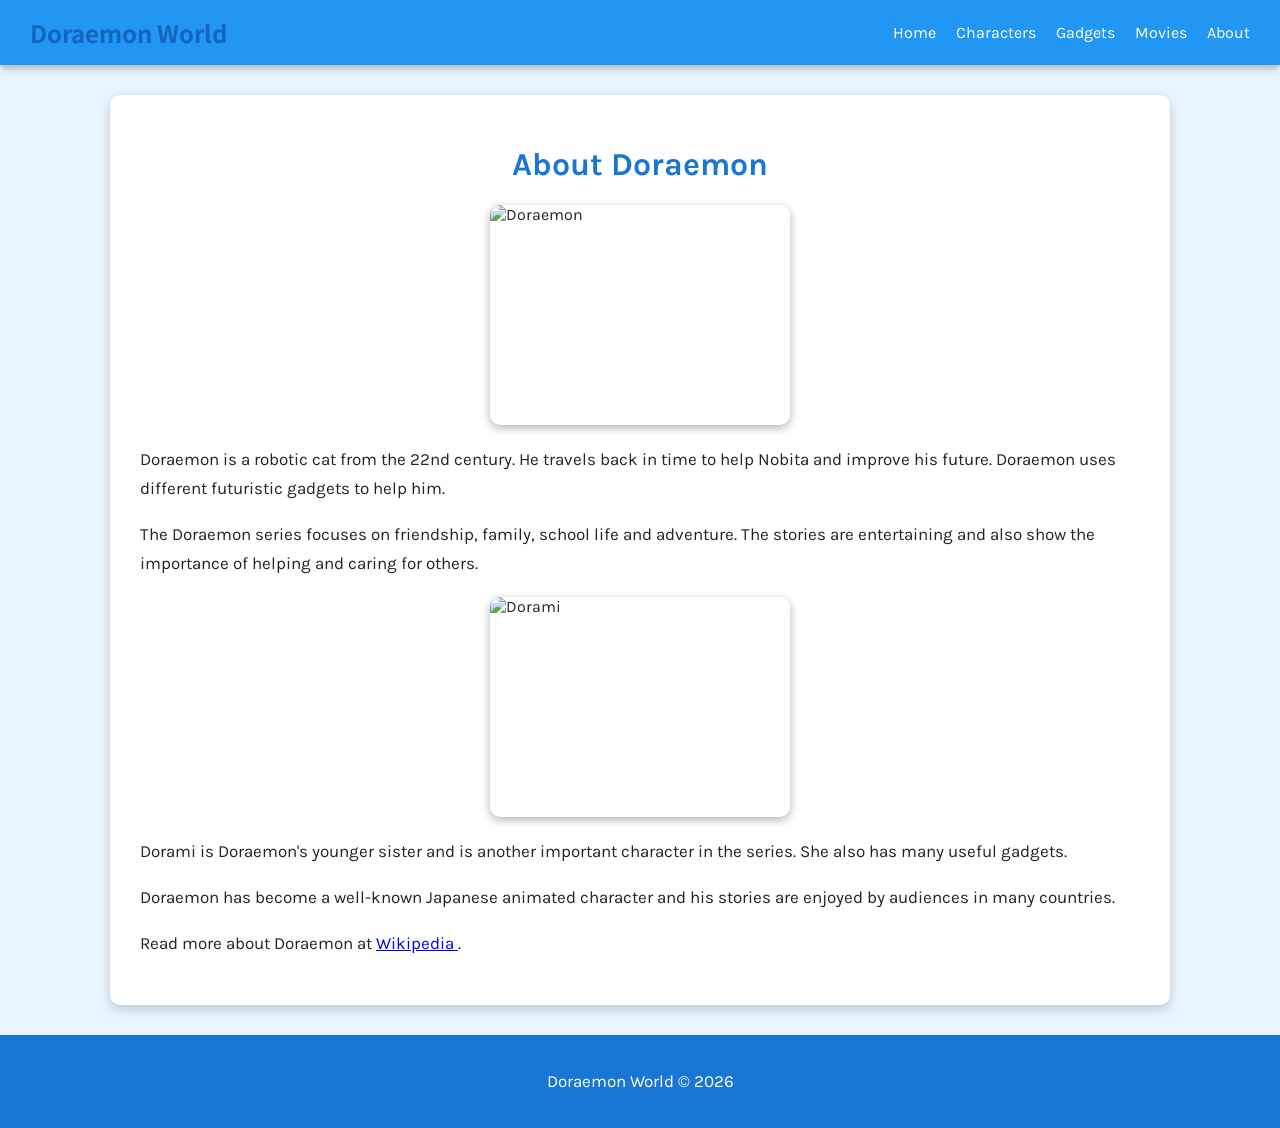
==== Assignment_01/about.html @ 3759dc51 "3rd commit" ====
<!DOCTYPE html>
<html lang="en">

<head>
    <meta charset="UTF-8">
    <meta name="viewport" content="width=device-width, initial-scale=1.0">

    <title>Doraemon World - About</title>

    <!-- Google Fonts -->
    <link href="https://fonts.googleapis.com/css2?family=Karla&family=Noto+Sans+JP:wght@400;700&display=swap" rel="stylesheet">

    <!-- External CSS -->
    <link rel="stylesheet" href="style.css">
</head>

<body>

    <!-- Navigation Bar -->
    <nav>
        <h2>Doraemon World</h2>

        <ul>
            <li><a href="index.html">Home</a></li>
            <li><a href="characters.html">Characters</a></li>
            <li><a href="gadgets.html">Gadgets</a></li>
            <li><a href="movies.html">Movies</a></li>
            <li><a href="about.html">About</a></li>
        </ul>
    </nav>


    <!-- Main Content -->
    <main>

        <h1>About Doraemon</h1>

        <img src="images/Doraemon.png" alt="Doraemon" class="main-image">

        <p>
            Doraemon is a robotic cat from the 22nd century. He travels
            back in time to help Nobita and improve his future. Doraemon
            uses different futuristic gadgets to help him.
        </p>

        <p>
            The Doraemon series focuses on friendship, family, school life
            and adventure. The stories are entertaining and also show the
            importance of helping and caring for others.
        </p>

        <img src="images/Dorami.png" alt="Dorami" class="main-image">

        <p>
            Dorami is Doraemon's younger sister and is another important
            character in the series. She also has many useful gadgets.
        </p>

        <p>
            Doraemon has become a well-known Japanese animated character
            and his stories are enjoyed by audiences in many countries.
        </p>

        <!-- External Link -->
        <p>
            Read more about Doraemon at
            <a href="https://en.wikipedia.org/wiki/Doraemon" target="_blank">
                Wikipedia
            </a>.
        </p>

    </main>


    <!-- Footer -->
    <footer>
        <p>Doraemon World &copy; 2026</p>
    </footer>

</body>
</html>
---- Assignment_01/style.css ----
/* ------------------------------
   General Page Styling
--------------------------------*/

body {
    margin: 0;
    padding: 0;

    background-color: #eaf6ff;

    color: #222;

    font-family: "Karla", sans-serif;
}


/* ------------------------------
   Navigation Bar
--------------------------------*/

nav {
    background-color: #2196f3;

    color: white;

    padding: 15px 30px;

    display: flex;

    justify-content: space-between;

    align-items: center;

    box-shadow: 0 3px 8px rgba(0, 0, 0, 0.3);
}

nav h2 {
    font-family: "Noto Sans JP", sans-serif;

    margin: 0;
}

nav ul {
    list-style: none;

    display: flex;

    margin: 0;

    padding: 0;

    gap: 20px;
}

nav a {
    color: white;

    text-decoration: none;

    font-size: 16px;
}

nav a:hover {
    text-decoration: underline;
}


/* ------------------------------
   Main Content
--------------------------------*/

main {
    max-width: 1000px;

    margin: 30px auto;

    padding: 30px;

    background-color: white;

    box-shadow: 0 4px 12px rgba(0, 0, 0, 0.2);

    border-radius: 10px;
}

h1 {
    color: #1976d2;

    text-align: center;

    font-size: 32px;
}

h2 {
    color: #1565c0;
}

p {
    font-size: 17px;

    line-height: 1.7;
}


/* ------------------------------
   Main Images
--------------------------------*/

.main-image {
    width: 300px;

    height: 220px;

    object-fit: contain;

    display: block;

    margin: 20px auto;

    background-color: white;

    border-radius: 10px;

    box-shadow: 0 3px 10px rgba(0, 0, 0, 0.3);
}


/* ------------------------------
   CHARACTER PAGE
   FLEXBOX
--------------------------------*/

.character-list {
    display: flex;

    flex-direction: column;

    gap: 25px;

    margin-top: 30px;
}

.character {
    display: flex;

    align-items: center;

    gap: 25px;

    padding: 20px;

    background-color: #e3f2fd;

    border-radius: 10px;

    box-shadow: 0 3px 8px rgba(0, 0, 0, 0.2);
}

.character img {
    width: 250px;

    height: 180px;

    object-fit: contain;

    background-color: white;

    border-radius: 8px;
}

.character-info {
    flex: 1;
}


/* ------------------------------
   Japanese Character Names
--------------------------------*/

.japanese {
    font-family: "Noto Sans JP", sans-serif;

    font-size: 26px;

    color: #1565c0;
}


/* ------------------------------
   English Character Names
--------------------------------*/

.english {
    font-family: "Karla", sans-serif;

    font-size: 24px;

    color: #333;
}


/* ------------------------------
   GADGET PAGE
   CSS GRID
--------------------------------*/

.gadget-container {
    display: grid;

    grid-template-columns: repeat(2, 1fr);

    gap: 25px;

    margin-top: 30px;
}

.gadget-card {
    padding: 20px;

    background-color: #e3f2fd;

    text-align: center;

    border-radius: 10px;

    box-shadow: 0 3px 8px rgba(0, 0, 0, 0.2);
}

.gadget-card img {
    width: 250px;

    height: 180px;

    object-fit: contain;

    background-color: white;

    border-radius: 8px;
}


/* ------------------------------
   MOVIE PAGE
--------------------------------*/

.movie {
    display: flex;

    gap: 25px;

    align-items: center;

    margin: 25px 0;

    padding: 20px;

    background-color: #f1f8ff;

    border-radius: 10px;

    box-shadow: 0 2px 7px rgba(0, 0, 0, 0.15);
}

.movie img {
    width: 250px;

    height: 180px;

    object-fit: contain;

    background-color: white;

    border-radius: 8px;
}


/* ------------------------------
   Footer
--------------------------------*/

footer {
    text-align: center;

    background-color: #1976d2;

    color: white;

    padding: 15px;

    margin-top: 30px;
}


/* ------------------------------
   Responsive Design
--------------------------------*/

@media (max-width: 700px) {

    /* Navigation */

    nav {
        flex-direction: column;

        gap: 15px;
    }

    nav ul {
        flex-wrap: wrap;

        justify-content: center;
    }


    /* Character */

    .character {
        flex-direction: column;

        text-align: center;
    }

    .character img {
        width: 100%;

        max-width: 250px;
    }


    /* Gadget */

    .gadget-container {
        grid-template-columns: 1fr;
    }


    /* Movie */

    .movie {
        flex-direction: column;

        text-align: center;
    }


    /* Japanese name */

    .japanese {
        font-size: 22px;
    }


    /* English name */

    .english {
        font-size: 20px;
    }
}
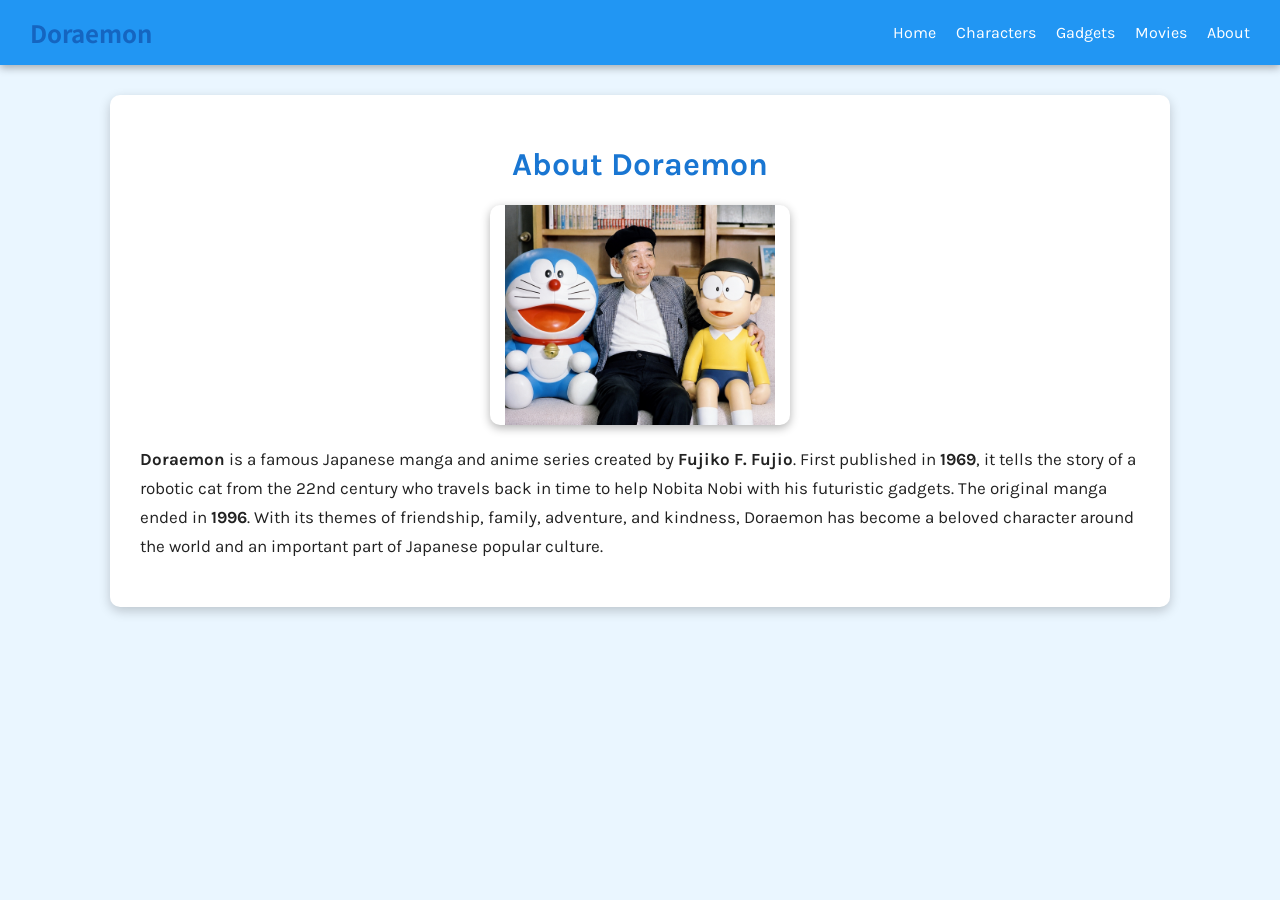
==== commit 673e714d: "final" ====
--- a/Assignment_01/about.html
+++ b/Assignment_01/about.html
@@ -5,7 +5,7 @@
     <meta charset="UTF-8">
     <meta name="viewport" content="width=device-width, initial-scale=1.0">
 
-    <title>Doraemon World - About</title>
+    <title>Doraemon - About</title>
 
     <!-- Google Fonts -->
     <link href="https://fonts.googleapis.com/css2?family=Karla&family=Noto+Sans+JP:wght@400;700&display=swap" rel="stylesheet">
@@ -18,7 +18,7 @@
 
     <!-- Navigation Bar -->
     <nav>
-        <h2>Doraemon World</h2>
+        <h2>Doraemon </h2>
 
         <ul>
             <li><a href="index.html">Home</a></li>
@@ -35,47 +35,21 @@
 
         <h1>About Doraemon</h1>
 
-        <img src="images/Doraemon.png" alt="Doraemon" class="main-image">
+        <img src="images/Writter.png" class="main-image">
+        
 
-        <p>
-            Doraemon is a robotic cat from the 22nd century. He travels
-            back in time to help Nobita and improve his future. Doraemon
-            uses different futuristic gadgets to help him.
-        </p>
+    <p>
+    <strong>Doraemon</strong> is a famous Japanese manga and anime series created
+    by <strong>Fujiko F. Fujio</strong>. First published in <strong>1969</strong>,
+    it tells the story of a robotic cat from the 22nd century who travels back
+    in time to help Nobita Nobi with his futuristic gadgets.
 
-        <p>
-            The Doraemon series focuses on friendship, family, school life
-            and adventure. The stories are entertaining and also show the
-            importance of helping and caring for others.
-        </p>
-
-        <img src="images/Dorami.png" alt="Dorami" class="main-image">
-
-        <p>
-            Dorami is Doraemon's younger sister and is another important
-            character in the series. She also has many useful gadgets.
-        </p>
-
-        <p>
-            Doraemon has become a well-known Japanese animated character
-            and his stories are enjoyed by audiences in many countries.
-        </p>
-
-        <!-- External Link -->
-        <p>
-            Read more about Doraemon at
-            <a href="https://en.wikipedia.org/wiki/Doraemon" target="_blank">
-                Wikipedia
-            </a>.
-        </p>
+    The original manga ended in <strong>1996</strong>. With its themes of
+    friendship, family, adventure, and kindness, Doraemon has become a beloved
+    character around the world and an important part of Japanese popular culture.
+    </p>
 
     </main>
 
-
-    <!-- Footer -->
-    <footer>
-        <p>Doraemon World &copy; 2026</p>
-    </footer>
-
 </body>
 </html>
--- a/Assignment_01/style.css
+++ b/Assignment_01/style.css
@@ -237,7 +237,9 @@
 
     border-radius: 8px;
 }
-
+.middle-card {
+    margin: 30px auto;
+}
 
 /* ------------------------------
    MOVIE PAGE
